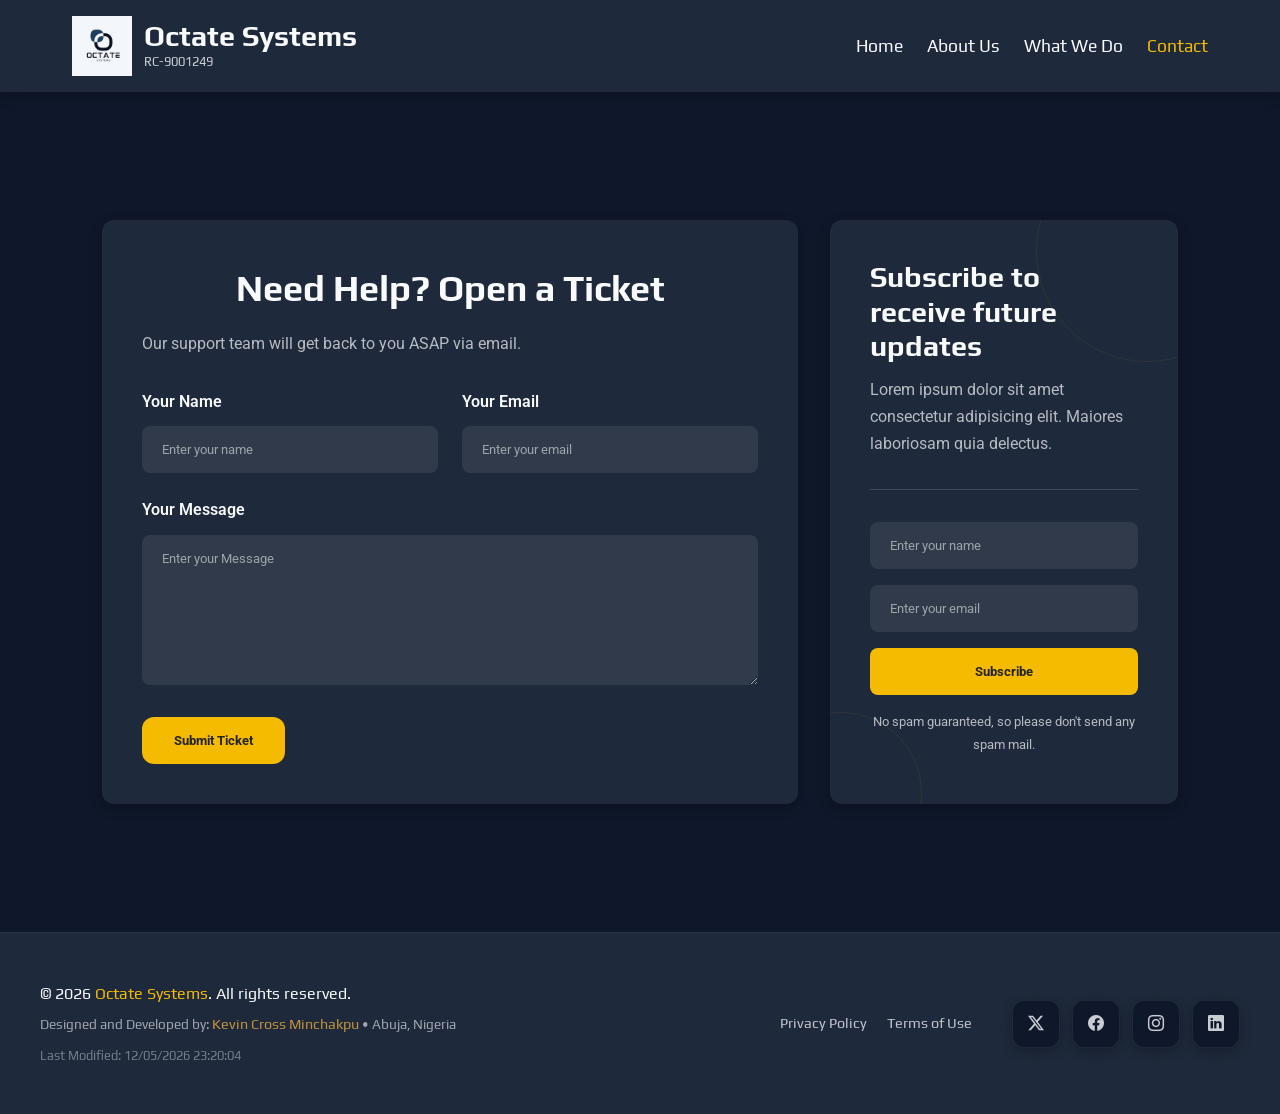
==== contact.html @ c078430d "update" ====
<!DOCTYPE html>
<html lang="en">
<head>
    <meta charset="UTF-8">
    <meta name="viewport" content="width=device-width, initial-scale=1.0">
    <meta name="description"
        content="Contact Octate Systems for web development inquiries, support, or collaboration. Our team is ready to assist you with your web application needs.">
    <meta name="author" content="Kevin Cross Minchakpu">
    <title>Octate Systems | Contact</title>

    <!-- Favicon -->
    <link rel="icon" href="images/favicon.ico" type="image/x-icon">

    <!-- Facebook / Open Graph Meta Tags -->
    <meta property="og:title" content="Octate Systems | Contact">
        <meta property="og:description"
        content="Contact Octate Systems for web development inquiries, support, or collaboration. Our team is ready to assist you with your web application needs.">
        <meta property="og:image"
        content="https://kminchakpu.github.io/octate_systems/images/logo.webp">
        <meta property="og:url"
        content="https://kminchakpu.github.io/octate_systems/contact.html">
        <meta property="og:type" content="website">

    <!-- Fonts -->
    <link rel="preconnect" href="https://fonts.googleapis.com">
    <link rel="preconnect" href="https://fonts.gstatic.com" crossorigin>
    <link href="https://fonts.googleapis.com/css2?family=Play:wght@400;700&family=Roboto:wght@300;400;500;700&display=swap" rel="stylesheet">

    <!-- Styles -->
     <link rel="stylesheet" href="https://cdn.jsdelivr.net/npm/bootstrap-icons@1.11.3/font/bootstrap-icons.min.css">
    <link rel="stylesheet" href="styles/small.css">
    <link rel="stylesheet" href="styles/large.css">

    <!-- Scripts -->
    <script type="module" src="scripts/main.js"></script>
    <script src="scripts/contact.js" defer></script>
</head>
<body>
<!-- HEADER -->
   <header>
    <div class="header-container">
   <a href="index.html" class="logo">
    <img src="images/logo.png" alt="Octate Systems Logo">

    <div class="logo-text">
        <span class="site-title">Octate Systems</span>
        <p class="tagline">RC-9001249</p>
    </div>
</a>

        <button type="button" id="menu-btn" class="menu-btn" aria-label="Toggle Navigation">
            ☰
        </button>

        <nav id="primary-nav">
            <ul class="navigation">
                <li><a href="index.html">Home</a></li>
                <li><a href="about.html">About Us</a></li>
                <li><a href="services.html">What We Do</a></li>
                <li><a href="contact.html" class="active">Contact</a></li>
                
            </ul>
        </nav>
    </div>
</header>

<main>
<section class="support-section">
    <!-- Ticket Form -->
    <div class="ticket-card">
        <h2>Need Help? Open a Ticket</h2>
        <p class="subtitle">
            Our support team will get back to you ASAP via email.
        </p>

        <form id="ticketForm">
            <div class="form-row">
                <div class="form-group">
                    <label for="name">Your Name</label>
                    <input
                        type="text"
                        id="name"
                        placeholder="Enter your name"
                        required
                    >
                </div>
                <div class="form-group">
                    <label for="email">Your Email</label>
                    <input
                        type="email"
                        id="email"
                        placeholder="Enter your email"
                        required
                    >
                </div>
            </div>

            <div class="form-group">
                <label for="message">Your Message</label>
                <textarea
                    id="message"
                    placeholder="Enter your Message"
                    rows="7"
                    required
                ></textarea>
            </div>
            <button type="submit" class="btn-primary">
                Submit Ticket
            </button>
        </form>
    </div>

    <!-- Subscribe Card -->
    <aside class="subscribe-card">
        <h3>Subscribe to receive future updates</h3>
        <p>
            Lorem ipsum dolor sit amet consectetur adipisicing elit.
            Maiores laboriosam quia delectus.
        </p>
        <hr>

        <form id="subscribeForm">
            <input
                type="text"
                placeholder="Enter your name"
                required
            >
            <input
                type="email"
                placeholder="Enter your email"
                required
            >
            <button type="submit" class="btn-subscribe">
                Subscribe
            </button>
        </form>
        <small>
            No spam guaranteed, so please don't send any spam mail.
        </small>
    </aside>

</section>
</main>




<footer>
    <div class="footer-container">
        <div class="footer-left">
            <p class="copyright">&copy; 2026 <span>Octate Systems</span>. All rights reserved.</p>
            <p class="course-details"> Designed and Developed by: <a href="https://github.com/kevincross" target="_blank" rel="noopener" aria-label="View Kevin Cross Minchakpu's GitHub profile">Kevin Cross Minchakpu</a> &bull; Abuja, Nigeria</p>
            <p class="timestamp">Last Modified: <span id="last-modified">06/15/2026 14:57:35</span></p>
        </div>
        
        <div class="footer-right">
            <div class="footer-links">
                <a href="privacy.html">Privacy Policy</a>
                <a href="terms.html">Terms of Use</a>
            </div>

            <div class="footer-socials">
                <a href="https://x.com" target="_blank" rel="noopener" aria-label="Follow Octate Systems on X">
                    <i class="bi bi-twitter-x"></i>
                </a>
                <a href="https://facebook.com" target="_blank" rel="noopener" aria-label="Follow Octate Systems on Facebook">
                    <i class="bi bi-facebook"></i>
                </a>
                <a href="https://instagram.com" target="_blank" rel="noopener" aria-label="Follow Octate Systems on Instagram">
                    <i class="bi bi-instagram"></i>
                </a>
                <a href="https://linkedin.com" target="_blank" rel="noopener" aria-label="Follow Octate Systems on LinkedIn">
                    <i class="bi bi-linkedin"></i>
                </a>
            </div>
        </div>
    </div>
</footer>

</body>
</html>
---- styles/small.css ----
:root {
    --primary: #0F172A;
    --surface: #1E293B;
    --accent: #F5BB00;
    --text: #F8FAFC;
    --dark-text: #242424;
    --radius: 12px;
    --nav-font: "Play", sans-serif;
    --heading-font: "Play", sans-serif;
    --body-font: "Roboto", sans-serif;
    --shadow: 0 4px 12px rgba(0,0,0,.25);
}

* {
    margin: 0;
    padding: 0;
    box-sizing: border-box;
}

body {
    font-family: var(--body-font);
    background: var(--primary);
    color: var(--text);
    line-height: 1.6;
}

img {
    display: block;
    max-width: 100%;
    height: auto;
}

a {
    text-decoration: none;
}

ul {
    list-style: none;
}

/* HEADER */

header {
    background: var(--surface);
    box-shadow: var(--shadow);
}

.header-container {
    display: flex;
    justify-content: space-between;
    align-items: center;
    padding: 1rem 2rem;
    max-width: 1200px;
    margin: 0 auto;
}

.logo {
    display: flex;
    align-items: center;
    gap: .75rem;
    color: var(--text);
    text-decoration: none;
}

.logo img {
    width: 48px;
    height: 48px;
    object-fit: contain;
}

.logo-text {
    display: flex;
    flex-direction: column;
}

.site-title {
    margin: 0;
    font-family: var(--heading-font);
    font-size: 1.4rem;
    font-weight: 700;
    line-height: 1.1;
}

.tagline {
    font-family: var(--heading-font);
    margin: 0;
    font-size: 0.8rem;
    font-weight: 400;
    opacity: 0.8;
}

/* HIDE the hamburger icon on desktop monitors */
.menu-btn {
    display: none; 
    border: none;
    background: none;
    color: var(--text);
    font-size: 1.8rem;
    cursor: pointer;
}

/* SHOW links horizontally on desktop screens */
.navigation {
    display: flex;       
    flex-direction: row; 
    gap: 1.5rem;
    list-style: none;    
    padding: 0;
    margin: 0;
}

.navigation a {
    color: var(--text);
    text-decoration: none;
    font-weight: 400;
    font-size: 1.1rem;
    font-family: var(--nav-font);
}


.navigation a.active {
    color: var(--accent);
}

/* HERO */

.main-hero {
    padding: 4rem 1rem;
    text-align: center;
}

.main-hero-content h1 {
    font-family: var(--heading-font);
    font-size: 2rem;
    margin-bottom: 1rem;
}

.main-hero-content p {
    max-width: 600px;
    margin: 0 auto 1.5rem;
}

.cta-button {
    display: inline-block;
    background: var(--accent);
    color: #000;
    font-weight: 700;
    padding: .85rem 1.5rem;
    border-radius: var(--radius);
    transition: .3s;
}

.cta-button:hover {
    transform: translateY(-2px);
}

/* SECTIONS */

section {
    padding: 2rem 1rem;
}

h2 {
    font-family: "Play", sans-serif;
    text-align: center;
    margin-bottom: 1rem;
}

.section-description {
    text-align: center;
    margin-bottom: 2rem;
}

.details-btn {
    width: 100%;
    border: none;
    background: var(--accent);
    color: #000;
    padding: .75rem;
    cursor: pointer;
    font-weight: 700;
}

.hero {
    background: var(--primary);
    padding: 5rem 5%;
    overflow: hidden;
}

.hero-content {
    max-width: 1300px;
    margin: 0 auto;

    display: grid;
    grid-template-columns: 1.1fr 1fr;
    gap: 4rem;
    align-items: center;
}

.hero-text h1 {
    font-family: var(--heading-font);
    color: var(--text);
    font-size: 2.5rem;
    line-height: 1.1;
    margin-bottom: 1.5rem;
}

.hero-description {
    font-family: var(--body-font);
    color: rgba(248, 250, 252, 0.75);
    font-size: 1.15rem;
    line-height: 1.8;
    max-width: 600px;
    margin-bottom: 3rem;
}

/* FEATURES */
.features-grid {
    display: grid;
    grid-template-columns: repeat(2, 1fr);
    gap: 2rem;
}

.feature-card {
    display: flex;
    gap: 1rem;
}

.feature-icon {
    width: 60px;
    height: 60px;

    display: flex;
    align-items: center;
    justify-content: center;

    background: var(--surface);
    color: var(--accent);

    border-radius: var(--radius);

    font-size: 1.4rem;
    flex-shrink: 0;
}

.feature-card h3 {
    color: var(--text);
    font-family: var(--heading-font);
    margin-bottom: .5rem;
}

.feature-card p {
    color: rgba(248, 250, 252, 0.7);
    font-family: var(--body-font);
    line-height: 1.6;
}

.featured h2 {
    color: var(--accent);
    font-family: var(--heading-font);
    font-size: 2rem;
    margin-bottom: 0.5rem;
}

/* IMAGE SECTION */

.hero-media {
    position: relative;
}

.image-wrapper {
    position: relative;
}

.image-wrapper img {
    width: 100%;
    height: 420px;
    object-fit: cover;
    border-radius: 1rem;
    display: block;
}



/* STUDENTS CARD */

.students-card {
    position: absolute;
    bottom: -25px;
    left: -25px;

    background: var(--surface);
    padding: 1.25rem 1.5rem;

    border-radius: 1.25rem;

    display: flex;
    align-items: center;
    gap: 1rem;

    box-shadow: var(--shadow);
}

.student-avatars {
    display: flex;
}

.student-avatars img {
    width: 42px;
    height: 42px;
    border-radius: 50%;
    object-fit: cover;

    border: 3px solid var(--surface);
    margin-left: -12px;
}

.student-avatars img:first-child {
    margin-left: 0;
}

.students-card h4 {
    color: var(--text);
    font-family: var(--heading-font);
    font-size: 1.4rem;
    margin: 0;
}

.students-card p {
    color: rgba(248, 250, 252, 0.65);
    margin: 0;
    font-family: var(--body-font);
}

/* BENEFITS */
.benefits {
    display: grid;
    gap: 1rem;
}

.benefit-card {
    background: var(--surface);
    padding: 1.5rem;
    border-radius: var(--radius);
    box-shadow: var(--shadow);
}

.benefit-card h3 {
    margin-bottom: .75rem;
    color: var(--accent);
}



/* UTILITY */

.loading {
    text-align: center;
    padding: 2rem;
}

.hidden {
    display: none;
}


/* Services Layout Grid */
.services-container {
    max-width: 1200px;
    margin: 0 auto;
    margin-top: 3rem;
}

.services-grid {
    display: grid;
    grid-template-columns: repeat(auto-fit, minmax(300px, 1fr));
    gap: 24px;
}

/* Service Card Component */
.service-card {
    background-color: var(--surface);
    border: 1px solid rgba(248, 250, 252, 0.05); 
    border-radius: var(--radius);
    padding: 40px 30px;
    text-align: center;
    box-shadow: var(--shadow);
    transition: transform 0.3s ease, border-color 0.3s ease;
}

.service-card:hover {
    transform: translateY(-5px);
    border-color: var(--accent);
}


.icon-container {
    background-color: var(--primary); 
    border: 1px solid rgba(245, 187, 0, 0.15); 
    width: 70px;
    height: 70px;
    border-radius: var(--radius);
    display: flex;
    align-items: center;
    justify-content: center;
    margin: 0 auto 24px auto;
}

.icon-container i {
    font-size: 32px;
    color: var(--accent);
}

/* Card Content */
.service-card h3 {
    font-family: var(--heading-font);
    font-size: 22px;
    font-weight: 600;
    margin: 0 0 16px 0;
    color: var(--text);
}

.service-card p {
    font-family: var(--body-font);
    font-size: 14px;
    line-height: 1.6;
    color: rgba(248, 250, 252, 0.75); 
    margin: 0 0 30px 0;
    display: -webkit-box;
    -webkit-box-orient: vertical;
    -webkit-line-clamp: 3;
    line-clamp: 3;
    overflow: hidden;
}

/* Learn More Link Buttons */
.details-btn {
    background: none;
    border: none;
    color: var(--text);
    font-family: var(--body-font);
    font-size: 14px;
    font-weight: 500;
    cursor: pointer;
    display: inline-flex;
    align-items: center;
    gap: 8px;
    transition: color 0.2s ease;
}

.details-btn i {
    color: var(--accent);
    transition: transform 0.2s ease;
}

.details-btn:hover {
    color: var(--accent);
}

.details-btn:hover i {
    transform: translateX(4px); 
}

/* Service Details Modal  */
.service-modal {
    border: 1px solid rgba(248, 250, 252, 0.1);
    border-radius: var(--radius);
    background-color: var(--surface);
    color: var(--text);
    max-width: 500px;
    width: 90%;
    padding: 0;
    box-shadow: var(--shadow);
    margin: auto;
    inset: 0;
}


.service-modal::backdrop {
    background: rgba(15, 23, 42, 0.85); 
    backdrop-filter: blur(4px);
}

.modal-content {
    padding: 30px;
}

.modal-header {
    display: flex;
    justify-content: space-between;
    align-items: center;
    margin-bottom: 20px;
    border-bottom: 1px solid rgba(248, 250, 252, 0.1);
    padding-bottom: 15px;
}

.modal-header h2 {
    font-family: var(--heading-font);
    margin: 0;
    font-size: 24px;
    color: var(--accent);
}

#close-modal {
    background: none;
    border: none;
    color: var(--text);
    opacity: 0.6;
    font-size: 28px;
    cursor: pointer;
    transition: opacity 0.2s ease, color 0.2s ease;
}

#close-modal:hover {
    opacity: 1;
    color: var(--accent);
}

.modal-body p {
    font-family: var(--body-font);
    color: rgba(248, 250, 252, 0.85);
    line-height: 1.7;
    margin: 0;
}

.modal-action-btn {
    display: inline-block;
    margin-top: 1.5rem;
    padding: 0.9rem 1.5rem;
    background-color: var(--accent);
    color: var(--dark-text);
    text-decoration: none;
    font-weight: 700;
    border-radius: 8px;
    transition: all 0.3s ease;
}

.modal-action-btn:hover {
    transform: translateY(-2px);
    box-shadow: 0 8px 20px rgba(0, 0, 0, 0.2);
}

/*Contact */

.support-section {
    width: min(1200px, 95%);
    margin: 4rem auto;

    display: grid;
    grid-template-columns: 2fr 1fr;
    gap: 2rem;
}

.ticket-card,
.subscribe-card {
    background: var(--surface);
    color: var(--text);
    border-radius: var(--radius);
    box-shadow: var(--shadow);
    padding: 2.5rem;
    position: relative;
    overflow: hidden;
}

.ticket-card h2,
.subscribe-card h3 {
    font-family: var(--heading-font);
    color: var(--text);
    margin-bottom: 0.75rem;
}

.ticket-card h2 {
    font-size: 2.25rem;
}

.subscribe-card h3 {
    font-size: 1.8rem;
    line-height: 1.2;
}

.subtitle,
.subscribe-card p,
.subscribe-card small {
    color: rgba(248, 250, 252, 0.7);
    font-family: var(--body-font);
    line-height: 1.7;
}

.subtitle {
    margin-bottom: 2rem;
}

.form-row {
    display: grid;
    grid-template-columns: 1fr 1fr;
    gap: 1.5rem;
}

.form-group {
    margin-bottom: 1.5rem;
}

label {
    display: block;
    font-family: var(--body-font);
    font-weight: 600;
    color: var(--text);
    margin-bottom: 0.75rem;
}

input,
textarea {
    width: 100%;
    border: none;
    outline: none;
    background: rgba(255,255,255,0.08);
    color: var(--text);
    padding: 1rem 1.25rem;
    border-radius: calc(var(--radius) - 4px);
    font-family: var(--body-font);
    transition: 0.3s ease;
}

input:focus,
textarea:focus {
    box-shadow: 0 0 0 2px var(--accent);
}

input::placeholder,
textarea::placeholder {
    color: rgba(248, 250, 252, 0.55);
}

textarea {
    resize: vertical;
    min-height: 150px;
}

.btn-primary,
.btn-subscribe {
    border: none;
    background: var(--accent);
    color: var(--dark-text);
    font-family: var(--body-font);
    font-weight: 700;
    border-radius: calc(var(--radius) - 4px);
    cursor: pointer;
    transition: 0.3s ease;
}

.btn-primary {
    padding: 1rem 2rem;
}

.btn-subscribe {
    width: 100%;
    padding: 1rem;
}

.btn-primary:hover,
.btn-subscribe:hover {
    transform: translateY(-2px);
    box-shadow: var(--shadow);
}

.subscribe-card hr {
    border: none;
    height: 1px;
    background: rgba(248, 250, 252, 0.15);
    margin: 2rem 0;
}

.subscribe-card form {
    display: flex;
    flex-direction: column;
    gap: 1rem;
}

.subscribe-card small {
    display: block;
    text-align: center;
    margin-top: 1rem;
}

/* Decorative Elements */

.subscribe-card::before {
    content: "";
    position: absolute;
    top: -80px;
    right: -80px;
    width: 220px;
    height: 220px;
    border: 1px solid rgba(245, 187, 0, 0.08);
    border-radius: 50%;
}

.subscribe-card::after {
    content: "";
    position: absolute;
    bottom: -70px;
    left: -70px;
    width: 160px;
    height: 160px;
    border: 1px solid rgba(245, 187, 0, 0.08);
    border-radius: 50%;
}



/* Footer */
footer {
    background-color: var(--surface); 
    padding: 2.5rem 2rem;
    margin-top: 4rem; 
    color: var(--text);
    font-family: var(--body-font);
    border-top: 1px solid rgba(248, 250, 252, 0.05); 
}

.footer-container {
    max-width: 1200px;
    margin: 0 auto;
    display: flex;
    justify-content: space-between;
    align-items: center;
    flex-wrap: wrap; 
    gap: 2rem;
    font-family: var(--nav-font);
}

.footer-left {
    display: flex;
    flex-direction: column;
    gap: 0.4rem;
}

.footer-left .copyright {
    font-size: 1rem;
    font-weight: 500;
    margin: 0;
}

.footer-left .copyright span {
    color: var(--accent); 
    font-family: var(--heading-font);
}

.footer-left .course-details {
    color: rgba(248, 250, 252, 0.6); 
    font-size: 0.85rem;
    margin: 0;
}

.footer-left .timestamp {
    font-size: 0.8rem;
    color: rgba(248, 250, 252, 0.4);
    margin: 4px 0 0 0;
}

.footer-right {
    display: flex;
    align-items: center;
    gap: 2.5rem;
    flex-wrap: wrap;
}


.footer-links {
    display: flex;
    align-items: center;
    gap: 1.25rem;
}

.footer-links a {
    color: rgba(248, 250, 252, 0.75);
    text-decoration: none;
    font-size: 0.9rem;
    font-weight: 400;
    transition: color 0.2s ease;
}

.course-details a {
    color: rgba(247, 182, 62, 0.75);
    text-decoration: none;
    font-size: 0.9rem;
    font-weight: 400;
    transition: color 0.2s ease;
}

.course-details a:hover {
    color: var(--accent);
    text-decoration: underline;
}

.footer-links a:hover {
    color: var(--accent);
}

/* Standout Attributions Link Style */
.footer-links .attribution-link {
    color: var(--accent);
    font-weight: 500;
}

.footer-socials {
    display: flex;
    align-items: center;
    gap: 0.75rem;
}

.footer-socials a {
    background-color: var(--primary); 
    border: 1px solid rgba(248, 250, 252, 0.08);
    color: rgba(248, 250, 252, 0.8);
    width: 48px;
    height: 48px;
    border-radius: var(--radius); 
    display: flex;
    align-items: center;
    justify-content: center;
    text-decoration: none;
    box-shadow: var(--shadow);
    transition: background-color 0.2s ease, color 0.2s ease, border-color 0.2s ease;
}

.footer-socials a i {
    font-size: 16px;
}


.footer-socials a:hover {
    background-color: rgba(245, 187, 0, 0.08); 
    color: var(--accent);
    border-color: var(--accent);
}

/*Success Card*/

.success-page {
    min-height: 100vh;
    display: grid;
    place-items: center;
    padding: 2rem;
}

.success-card {
    max-width: 700px;
    width: 100%;
    background: var(--surface);
    padding: 3rem;
    border-radius: var(--radius);
    box-shadow: var(--shadow);
    text-align: center;
}

.success-icon {
    width: 90px;
    height: 90px;
    margin: 0 auto 1.5rem;
    border-radius: 50%;
    background: rgba(245, 187, 0, 0.12);
    color: var(--accent);

    display: flex;
    align-items: center;
    justify-content: center;

    font-size: 3rem;
    font-weight: bold;
}

.success-card h1 {
    font-family: var(--heading-font);
    margin-bottom: 1rem;
    font-size: clamp(2rem, 5vw, 3rem);
}

.success-card p {
    line-height: 1.8;
    opacity: .85;
    max-width: 600px;
    margin: 0 auto 2rem;
}

.btn-primary {
    display: inline-flex;
    align-items: center;
    justify-content: center;

    padding: 1rem 2rem;
    border-radius: var(--radius);

    background: var(--accent);
    color: var(--dark-text);

    text-decoration: none;
    font-weight: 700;

    transition: 0.3s ease;
}

.btn-primary:hover {
    transform: translateY(-2px);
    box-shadow: var(--shadow);
}
---- styles/large.css ----
@media screen and (min-width: 768px) {

    /* HERO */

    .main-hero {
        padding: 6rem 2rem;
    }

    .main-hero-content {
        max-width: 900px;
        margin: 0 auto;
    }

    .main-hero-content h1 {
        font-size: 3.5rem;
    }

    .main-hero-content p {
        font-size: 1.15rem;
        max-width: 700px;
    }

    /* MAIN CONTENT */

    main {
        max-width: 1200px;
        margin: 0 auto;
    }

    section {
        padding: 4rem 2rem;
    }

   

    /* BENEFITS */

    .benefits {
        grid-template-columns: repeat(3, 1fr);
        gap: 2rem;
    }

    /* FOOTER */

    footer {
        padding: 3rem 2rem;
    }

.main-hero-content h1 {
    font-family: var(--heading-font);
    font-size: 1.5rem;
}

}

/* LARGE DESKTOP */

@media screen and (min-width: 1024px) {

    .main-hero-content h1 {
        font-size: 4rem;
    }

     .logo img {
        width: 60px;
        height: 60px;
    }

    .logo span {
        font-size: 1.8rem;
    }
}


@media (max-width: 768px) {
    
     .menu-btn {
        display: block;
    }

    
    .header-container {
        flex-wrap: wrap;
        row-gap: 1rem;
        padding: 1rem;
    }

    
    #primary-nav {
        width: 100%;
        order: 3; 
    }

    
    .navigation {
        display: none; 
        flex-direction: column;
        width: 100%;
        gap: 0;
    }

    
    .navigation.open {
        display: flex;
        flex-direction: column;
        align-items: center;
        gap: 1.25rem;
        padding: 0.5rem 0 1rem 0;
    }

    .navigation li {
        width: 100%;
        text-align: center;
    }

    .navigation a {
        display: block;
        width: 100%;
        padding: 0.6rem 0;
        font-size: 1.25rem;
    }

    .footer-container {
        flex-direction: column;
        align-items: flex-start;
        gap: 1.75rem;
    }
    
    .footer-right {
        flex-direction: column;
        align-items: flex-start;
        gap: 1.5rem;
        width: 100%;
    }
    
    .footer-links {
        flex-direction: column;
        align-items: flex-start;
        gap: 0.75rem;
    }

    .support-section {
        grid-template-columns: 1fr;
    }

    .form-row {
        grid-template-columns: 1fr;
    }

    .ticket-card,
    .subscribe-card {
        padding: 2rem;
    }

    .ticket-card h2 {
        font-size: 1.8rem;
    }

    .subscribe-card h3 {
        font-size: 1.5rem;
    }
} 



/* RESPONSIVE */

@media (max-width: 992px) {
    .hero-content {
        grid-template-columns: 1fr;
    }

    .hero-media {
        order: -1;
    }

    .features-grid {
        grid-template-columns: 1fr;
    }

    .students-card {
        position: static;
        margin-top: 1rem;
        width: fit-content;
    }

    .image-wrapper img {
        height: 400px;
    }
}

@media (max-width: 576px) {
    .hero {
        padding: 4rem 1.5rem;
    }
}
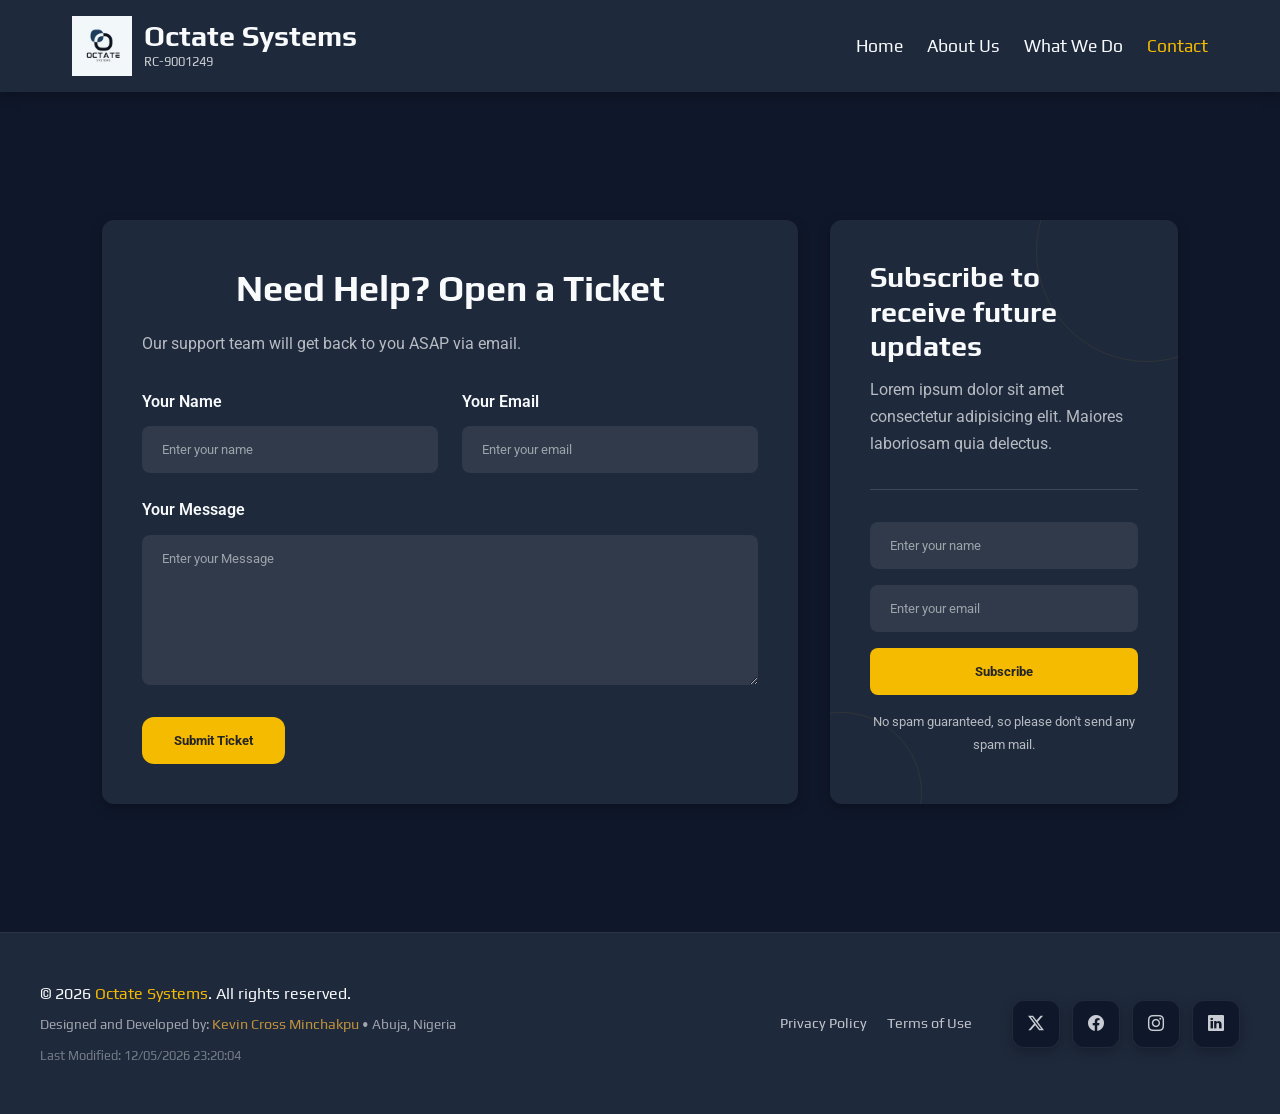
==== commit 701fc82d: "update" ====
--- a/contact.html
+++ b/contact.html
@@ -40,7 +40,7 @@
    <header>
     <div class="header-container">
    <a href="index.html" class="logo">
-    <img src="images/logo.png" alt="Octate Systems Logo">
+    <img src="images/logo.webp" alt="Octate Systems Logo">
 
     <div class="logo-text">
         <span class="site-title">Octate Systems</span>
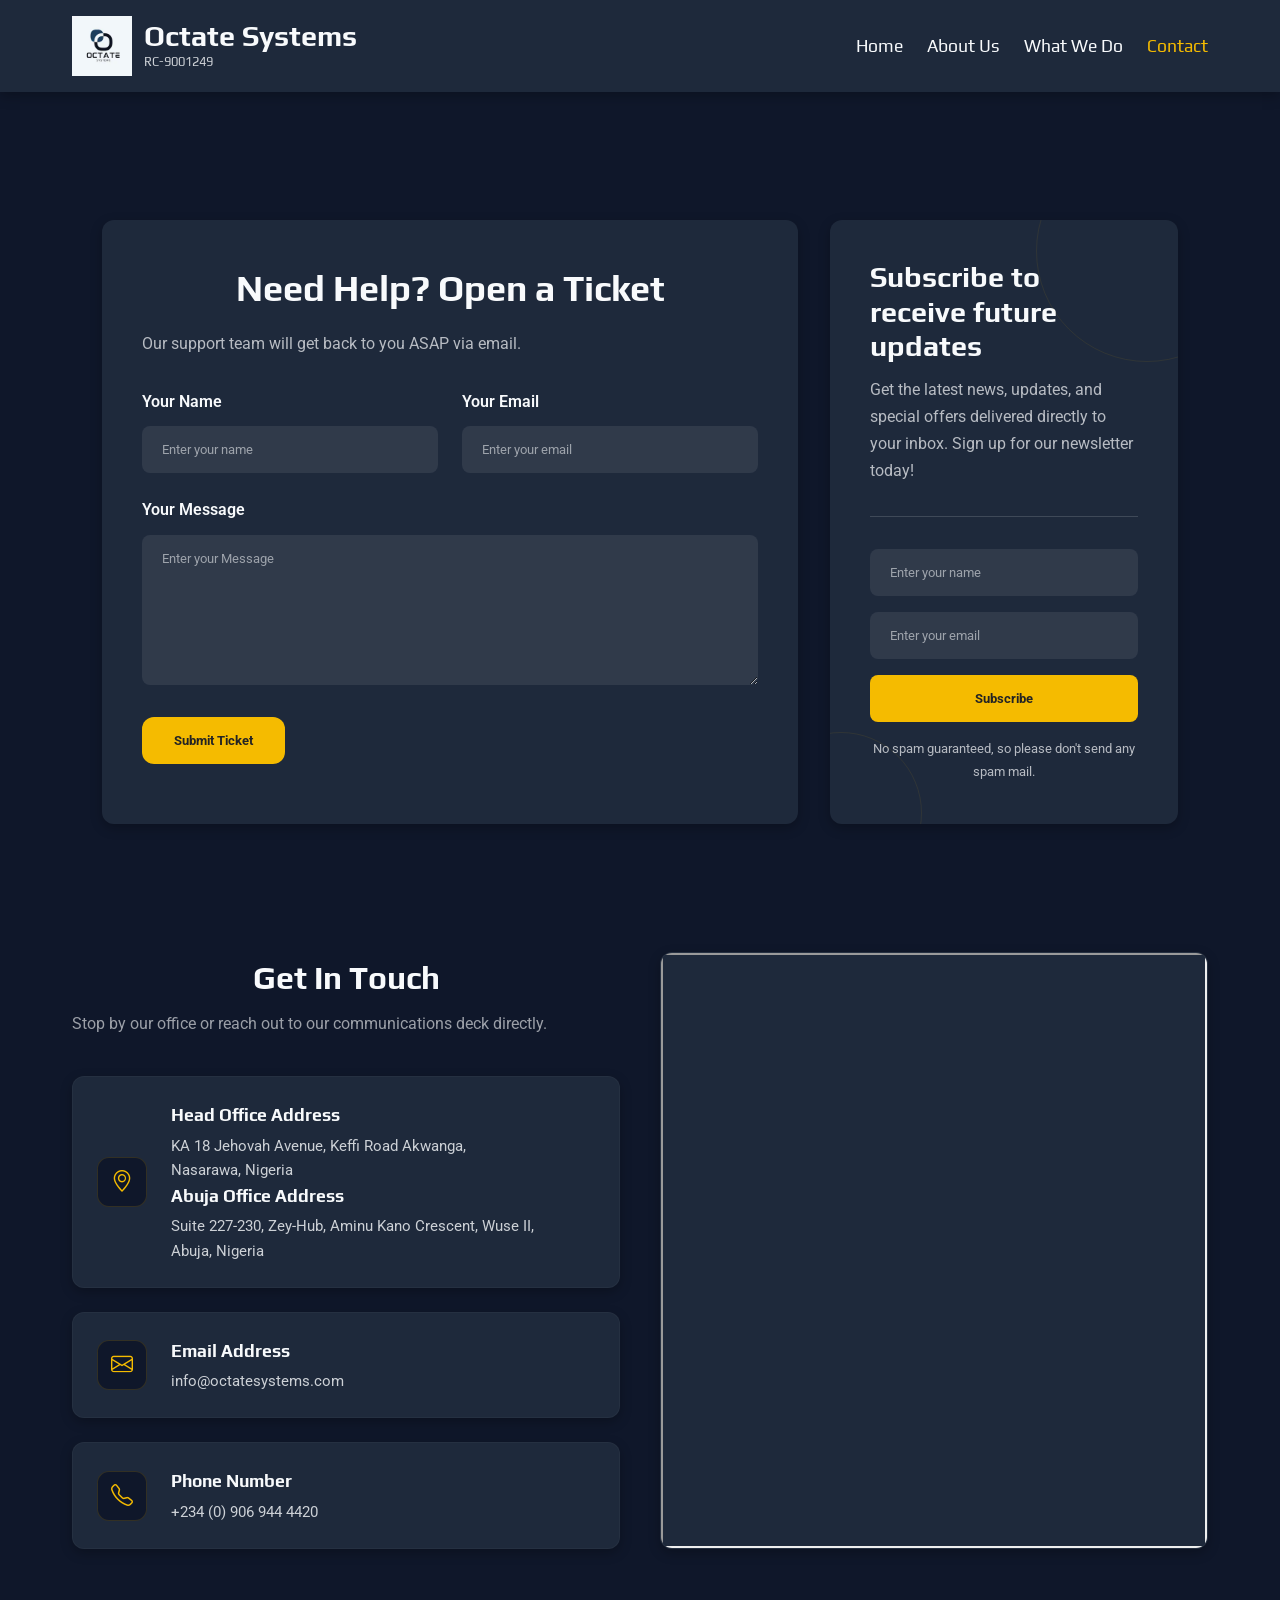
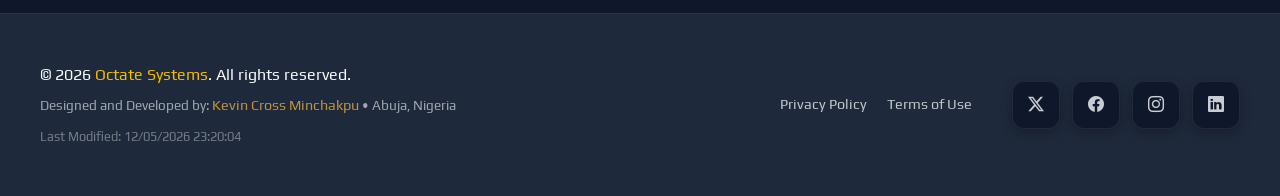
==== commit 6bda1d4e: "update" ====
--- a/contact.html
+++ b/contact.html
@@ -65,85 +65,134 @@
 </header>
 
 <main>
-<section class="support-section">
-    <!-- Ticket Form -->
-    <div class="ticket-card">
-        <h2>Need Help? Open a Ticket</h2>
-        <p class="subtitle">
-            Our support team will get back to you ASAP via email.
-        </p>
-
-        <form id="ticketForm">
-            <div class="form-row">
+    <section class="support-section">
+        <div class="ticket-card">
+            <h2>Need Help? Open a Ticket</h2>
+            <p class="subtitle">
+                Our support team will get back to you ASAP via email.
+            </p>
+
+            <form id="ticketForm">
+                <div class="form-row">
+                    <div class="form-group">
+                        <label for="name">Your Name</label>
+                        <input
+                            type="text"
+                            id="name"
+                            placeholder="Enter your name"
+                            required
+                        >
+                    </div>
+                    <div class="form-group">
+                        <label for="email">Your Email</label>
+                        <input
+                            type="email"
+                            id="email"
+                            placeholder="Enter your email"
+                            required
+                        >
+                    </div>
+                </div>
+
                 <div class="form-group">
-                    <label for="name">Your Name</label>
-                    <input
-                        type="text"
-                        id="name"
-                        placeholder="Enter your name"
+                    <label for="message">Your Message</label>
+                    <textarea
+                        id="message"
+                        placeholder="Enter your Message"
+                        rows="7"
                         required
-                    >
-                </div>
-                <div class="form-group">
-                    <label for="email">Your Email</label>
-                    <input
-                        type="email"
-                        id="email"
-                        placeholder="Enter your email"
-                        required
-                    >
+                    ></textarea>
+                </div>
+                <button type="submit" class="btn-primary">
+                    Submit Ticket
+                </button>
+            </form>
+        </div>
+
+        <aside class="subscribe-card">
+            <h3>Subscribe to receive future updates</h3>
+            <p>
+                Get the latest news, updates, and special offers delivered directly to your inbox. Sign up for our newsletter today!
+            </p>
+            <hr>
+
+            <form id="subscribeForm">
+                <input
+                    type="text"
+                    placeholder="Enter your name"
+                    required
+                >
+                <input
+                    type="email"
+                    placeholder="Enter your email"
+                    required
+                >
+                <button type="submit" class="btn-subscribe">
+                    Subscribe
+                </button>
+            </form>
+            <small>
+                No spam guaranteed, so please don't send any spam mail.
+            </small>
+        </aside>
+    </section>
+
+    <section class="contact-details-section">
+        
+        <div class="contact-info-panel">
+            <h2>Get In Touch</h2>
+            <p class="panel-subtitle">Stop by our office or reach out to our communications deck directly.</p>
+            
+            <div class="info-blocks-container">
+                <div class="info-card">
+                    <div class="info-icon">
+                        <i class="bi bi-geo-alt"></i>
+                    </div>
+                    <div class="info-text">
+                        <h4>Head Office Address</h4>
+                        <p>KA 18 Jehovah Avenue, Keffi Road Akwanga, <br>Nasarawa, Nigeria</p>
+
+                        <h4>Abuja Office Address</h4>
+                        <p>Suite 227-230, Zey-Hub, Aminu Kano Crescent, Wuse II, <br> Abuja, Nigeria</p>
+                    </div>
+                </div>
+
+                <div class="info-card">
+                    <div class="info-icon">
+                        <i class="bi bi-envelope"></i>
+                    </div>
+                    <div class="info-text">
+                        <h4>Email Address</h4>
+                        <p><a href="mailto:info@octatesystems.com">info@octatesystems.com</a></p>
+                    </div>
+                </div>
+
+                <div class="info-card">
+                    <div class="info-icon">
+                        <i class="bi bi-telephone"></i>
+                    </div>
+                    <div class="info-text">
+                        <h4>Phone Number</h4>
+                        <p><a href="tel:+2348000000000">+234 (0) 906 944 4420</a></p>
+                    </div>
                 </div>
             </div>
-
-            <div class="form-group">
-                <label for="message">Your Message</label>
-                <textarea
-                    id="message"
-                    placeholder="Enter your Message"
-                    rows="7"
-                    required
-                ></textarea>
-            </div>
-            <button type="submit" class="btn-primary">
-                Submit Ticket
-            </button>
-        </form>
-    </div>
-
-    <!-- Subscribe Card -->
-    <aside class="subscribe-card">
-        <h3>Subscribe to receive future updates</h3>
-        <p>
-            Lorem ipsum dolor sit amet consectetur adipisicing elit.
-            Maiores laboriosam quia delectus.
-        </p>
-        <hr>
-
-        <form id="subscribeForm">
-            <input
-                type="text"
-                placeholder="Enter your name"
-                required
-            >
-            <input
-                type="email"
-                placeholder="Enter your email"
-                required
-            >
-            <button type="submit" class="btn-subscribe">
-                Subscribe
-            </button>
-        </form>
-        <small>
-            No spam guaranteed, so please don't send any spam mail.
-        </small>
-    </aside>
-
-</section>
+        </div>
+
+        <div class="map-wrapper">
+            <iframe 
+                src="https://www.google.com/maps/embed?pb=!11m18!1m12!1m3!1d126844.06348615335!2d3.30845345!3d6.5350031!2m3!1f0!2f0!3f0!3m2!1i1024!2i768!4f13.1!3m3!1m2!1s0x103b9228fa267ca3%3A0xd432b6b3d5052fa!2sIkeja%2C%20Lagos!5e0!3m2!1sen!2sng!4v1718912345678!5m2!1sen!2sng" 
+                width="100%" 
+                height="100%" 
+                class="map-iframe"
+                allowfullscreen="" 
+                loading="lazy" 
+                title="Octate Systems Office Location Map">
+            </iframe>
+        </div>
+
+    </section>
 </main>
-
-
-
 
 <footer>
     <div class="footer-container">
--- a/styles/small.css
+++ b/styles/small.css
@@ -905,4 +905,244 @@
     box-shadow: var(--shadow);
 }
 
-        +/* Individual Service Page */
+
+.page-header-banner {
+    background: linear-gradient(135deg, var(--surface) 0%, var(--primary) 100%);
+    padding: 5rem 2rem 4rem 2rem;
+    text-align: center;
+    border-bottom: 1px solid rgba(248, 250, 252, 0.05);
+}
+
+.page-header-banner h1 {
+    font-family: var(--heading-font);
+    font-size: 2.5rem;
+    color: var(--text);
+    margin: 0 0 1rem 0;
+}
+
+.page-header-banner p {
+    font-family: var(--body-font);
+    font-size: 1.1rem;
+    color: rgba(248, 250, 252, 0.75);
+    max-width: 700px;
+    margin: 0 auto;
+    line-height: 1.6;
+}
+
+/* Structural Layout Content Containers */
+.inner-section {
+    max-width: 1200px;
+    margin: 0 auto;
+    padding: 5rem 2rem;
+}
+
+.inner-section h2 {
+    font-family: var(--heading-font);
+    font-size: 2rem;
+    text-align: center;
+    margin: 0 0 1rem 0;
+}
+
+.section-subtitle {
+    text-align: center;
+    font-family: var(--body-font);
+    color: rgba(248, 250, 252, 0.6);
+    margin:-0.5rem auto 3.5rem auto;
+    font-size: 1.05rem;
+    max-width: 650px;
+    line-height: 1.5;
+}
+
+/* Vertical Capabilities Pillar Alignment */
+.capabilities-list {
+    display: flex;
+    flex-direction: column;
+    gap: 2rem;
+}
+
+.capability-row {
+    background-color: var(--surface);
+    border-radius: var(--radius);
+    box-shadow: var(--shadow);
+    padding: 2.5rem;
+    border: 1px solid rgba(248, 250, 252, 0.03);
+    display: flex;
+    gap: 2rem;
+    align-items: flex-start;
+}
+
+.capability-icon-box {
+    background-color: var(--primary);
+    border: 1px solid rgba(245, 187, 0, 0.15);
+    width: 60px;
+    height: 60px;
+    border-radius: var(--radius);
+    display: flex;
+    align-items: center;
+    justify-content: center;
+    flex-shrink: 0;
+}
+
+.capability-icon-box i {
+    font-size: 28px;
+    color: var(--accent);
+}
+
+.capability-text h3 {
+    font-family: var(--heading-font);
+    font-size: 1.4rem;
+    margin: 0 0 0.75rem 0;
+    color: var(--text);
+}
+
+.capability-text p {
+    font-family: var(--body-font);
+    font-size: 1rem;
+    line-height: 1.6;
+    color: rgba(248, 250, 252, 0.8);
+    margin: 0;
+}
+
+/* Modern Infrastructure Grid Layout */
+.frameworks-section {
+    background-color: rgba(30, 41, 59, 0.3); 
+    border-top: 1px solid rgba(248, 250, 252, 0.02); 
+    border-bottom: 1px solid rgba(248, 250, 252, 0.02);
+}
+
+.frameworks-grid {
+    display: grid;
+    grid-template-columns: repeat(auto-fit, minmax(220px, 1fr));
+    gap: 1.5rem;
+}
+
+.framework-card {
+    background-color: var(--surface);
+    border-radius: var(--radius);
+    padding: 2rem 1.5rem;
+    text-align: center;
+    box-shadow: var(--shadow);
+    border: 1px solid transparent;
+    transition: border-color 0.3s ease, transform 0.3s ease;
+}
+
+.framework-card:hover {
+    border-color: var(--accent);
+    transform: translateY(-4px);
+}
+
+.framework-card i {
+    font-size: 36px;
+    color: var(--accent);
+    display: block;
+    margin-bottom: 1rem;
+}
+
+.framework-card h3 {
+    font-family: var(--heading-font);
+    font-size: 1.2rem;
+    margin: 0 0 0.5rem 0;
+}
+
+.framework-card p {
+    font-family: var(--body-font);
+    font-size: 0.85rem;
+    color: rgba(248, 250, 252, 0.6);
+    margin: 0;
+    line-height: 1.4;
+}
+
+/* Contact Details & Maps Panel Module */
+
+.contact-details-section {
+    display: grid;
+    grid-template-columns: 1fr 1fr;
+    gap: 2.5rem;
+    max-width: 1200px;
+    margin: 4rem auto;
+    padding: 0 2rem;
+}
+
+/* Info Panel Elements */
+.contact-info-panel h2 {
+    font-family: var(--heading-font);
+    font-size: 2rem;
+    color: var(--text);
+    margin: 0 0 0.5rem 0;
+}
+
+.panel-subtitle {
+    color: rgba(248, 250, 252, 0.6);
+    font-family: var(--body-font);
+    margin-bottom: 2.5rem;
+    font-size: 1rem;
+}
+
+.info-blocks-container {
+    display: flex;
+    flex-direction: column;
+    gap: 1.5rem;
+}
+
+.info-card {
+    background-color: var(--surface);
+    border-radius: var(--radius);
+    padding: 1.5rem;
+    display: flex;
+    align-items: center;
+    gap: 1.5rem;
+    box-shadow: var(--shadow);
+    border: 1px solid rgba(248, 250, 252, 0.03);
+}
+
+.info-icon {
+    background-color: var(--primary);
+    width: 50px;
+    height: 50px;
+    border-radius: var(--radius);
+    display: flex;
+    align-items: center;
+    justify-content: center;
+    flex-shrink: 0;
+    border: 1px solid rgba(245, 187, 0, 0.15);
+}
+
+.info-icon i {
+    font-size: 22px;
+    color: var(--accent);
+}
+
+.info-text h4 {
+    font-family: var(--heading-font);
+    font-size: 1.1rem;
+    margin: 0 0 0.25rem 0;
+    color: var(--text);
+}
+
+.info-text p {
+    font-family: var(--body-font);
+    font-size: 0.95rem;
+    color: rgba(248, 250, 252, 0.8);
+    margin: 0;
+}
+
+.info-text a {
+    color: rgba(248, 250, 252, 0.8);
+    text-decoration: none;
+    transition: color 0.2s ease;
+}
+
+.info-text a:hover {
+    color: var(--accent);
+}
+
+/* Google Map Container Element */
+.map-wrapper {
+    background-color: var(--surface);
+    border-radius: var(--radius);
+    overflow: hidden;
+    box-shadow: var(--shadow);
+    border: 1px solid rgba(248, 250, 252, 0.03);
+    min-height: 350px;
+}
--- a/styles/large.css
+++ b/styles/large.css
@@ -160,6 +160,15 @@
     .subscribe-card h3 {
         font-size: 1.5rem;
     }
+
+    .capability-row {
+        flex-direction: column;
+        gap: 1.25rem;
+        padding: 2rem 1.5rem;
+    }
+    .page-header-banner h1 {
+        font-size: 2rem;
+    }
 } 
 
 
@@ -194,4 +203,17 @@
     .hero {
         padding: 4rem 1.5rem;
     }
+}
+
+/* Responsive Handling (Mobile & Small Screens) */
+@media (max-width: 900px) {
+    .contact-details-section {
+        grid-template-columns: 1fr;
+        gap: 3rem;
+        margin: 3rem auto;
+    }
+    
+    .map-wrapper {
+        height: 350px;
+    }
 }
